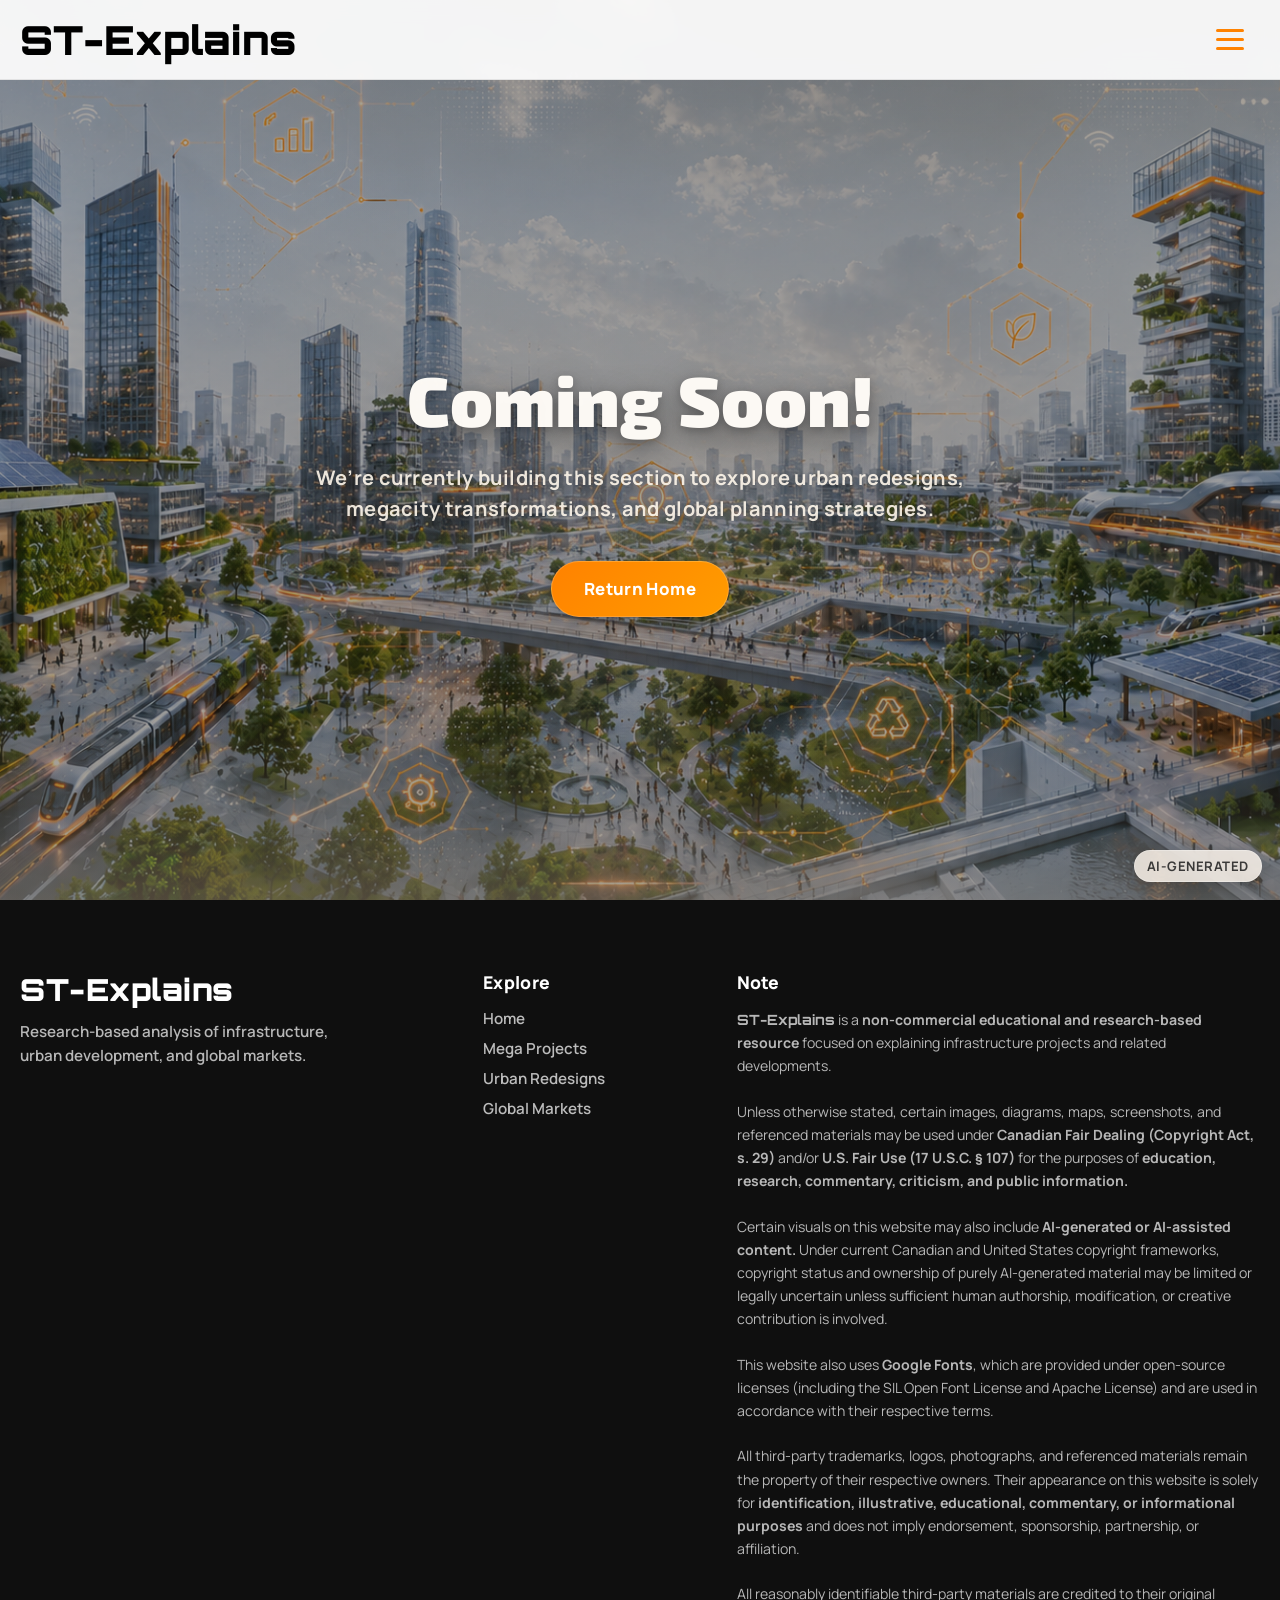
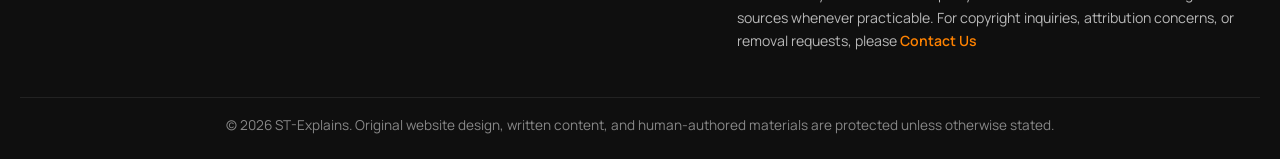
==== cities.html @ 50927453 "Add files via upload" ====
<!DOCTYPE html>
<html lang="en">
    <head>
        <meta charset="UTF-8" />
        <meta name="viewport" content="width=device-width, initial-scale=1.0" />
        <title>ST-Explains</title>
        <link rel="preconnect" href="https://fonts.googleapis.com">
        <link rel="preconnect" href="https://fonts.gstatic.com" crossorigin>
        <link href="https://fonts.googleapis.com/css2?family=Exo+2:wght@600;700;800&family=Manrope:wght@400;500;600;700;800&family=Orbitron:wght@600;700;800&display=swap" rel="stylesheet">
        <link rel="stylesheet" href="style.css">
    </head>
    <body>
        <!-- HERO -->
        <section class="hero">
            <!-- Background (optional image) -->
            <img src="/images/Urban-Coming-Soon.png" class="hero__bg" alt="Coming Soon Background">

            <!-- IMAGE INFO  -->
                <div class="hero-image-label">
                    AI-Generated
                </div>
            
            <!-- NAVBAR -->
            <nav class="navbar">
                <div class="navbar__container">
                    <a href="index.html" id="navbar__logo">ST-Explains</a>
                    <button id="mobile-menu" class="navbar__toggle" type="button">
                        <span class="bar"></span>
                        <span class="bar"></span>
                        <span class="bar"></span>
                    </button>
                    <ul class="navbar__menu" id="primary-navigation">
                        <li class="navbar__item">
                            <a href="index.html" class="navbar__links"><span class="nav-txt">Home</span></a>
                        </li>

                        <li class="navbar__item">
                            <a href="megaprojects.html" class="navbar__links"><span class="nav-txt">Mega Projects</span></a>
                        </li>

                        <li class="navbar__item">
                            <a href="cities.html" class="navbar__links active"><span class="nav-txt">Urban Redesigns</span></a>
                        </li>

                        <li class="navbar__item">
                            <a href="industries.html" class="navbar__links"><span class="nav-txt">Global Markets</span></a>
                        </li>
                    </ul>

                </div>
            </nav>

            <!-- HERO CONTENT -->
            <div class="hero__content">
                <div class="text-box">
                    <h1>Coming Soon!</h1>
                    <p>
                        <strong>
                            We’re currently building this section to explore urban redesigns, megacity transformations,
                            and global planning strategies.
                        </strong>
                    </p>
                    <a href="index.html">Return Home</a>
                </div>
            </div>
        </section>
        
        <!-- FOOTER -->
        <footer class="site-footer">

            <div class="footer-container">

                <!-- Brand -->
                <div class="footer-brand">
                    <h2>ST-Explains</h2>
                    <p>
                        Research-based analysis of infrastructure, urban development, and global markets.
                    </p>
                </div>

                <!-- Links -->
                <div class="footer-links">
                    <h4>Explore</h4>
                    <a href="index.html">Home</a>
                    <a href="megaprojects.html">Mega Projects</a>
                    <a href="cities.html">Urban Redesigns</a>
                    <a href="industries.html">Global Markets</a>
                </div>

                <!-- Social / Note -->
                <div class="footer-note">
                    <h4>Note</h4>
                    <p>
                        <strong style="font-family: 'Orbitron', sans-serif;">ST-Explains</strong> is a <strong>non-commercial educational and research-based resource</strong> 
                        focused on explaining infrastructure projects and related developments.
                    </p>
                    <br>
                    <p>
                        Unless otherwise stated, certain images, diagrams, maps, screenshots, and referenced materials 
                        may be used under <strong>Canadian Fair Dealing (Copyright Act, s. 29)</strong> and/or 
                        <strong>U.S. Fair Use (17 U.S.C. § 107)</strong> for the purposes of 
                        <strong>education, research, commentary, criticism, and public information.</strong>
                    </p>
                    <br>
                    <p>
                        Certain visuals on this website may also include 
                        <strong>AI-generated or AI-assisted content.</strong>
                        Under current Canadian and United States copyright frameworks, copyright status and ownership 
                        of purely AI-generated material may be limited or legally uncertain unless sufficient human authorship, 
                        modification, or creative contribution is involved.
                    </p>
                    <br>
                    <p>
                        This website also uses <strong>Google Fonts</strong>, which are provided under open-source
                        licenses (including the SIL Open Font License and Apache License) and are used in accordance
                        with their respective terms.
                    </p>
                    <br>
                    <p>
                        All third-party trademarks, logos, photographs, and referenced materials remain the property 
                        of their respective owners. Their appearance on this website is solely for 
                        <strong>identification, illustrative, educational, commentary, or informational purposes</strong> 
                        and does not imply endorsement, sponsorship, partnership, or affiliation.
                    </p>
                    <br>
                    <p>
                        All reasonably identifiable third-party materials are credited to their original sources whenever practicable.
                        For copyright inquiries, attribution concerns, or removal requests, please  <a class="footer-links" href="https://commons.wikimedia.org/wiki/User:TheWxResearcher">Contact Us</a>
                    </p>
                </div>

            </div>

            <!-- Bottom bar -->
            <div class="footer-bottom">
                <p>
                    © 2026 ST-Explains. Original website design, written content, and human-authored materials 
                    are protected unless otherwise stated.
                </p>
            </div>
        </footer>
        <script src="app.js"></script>
    </body>
</html>
---- style.css ----
:root {
    /* ============================= */
    /* Base Colors */
    --white-primary: #FFFFFF;
    --white-muted: #F5F5F5;

    --black-primary: #000000;
    --black-secondary: #1C1C1C;

    /* ============================= */
    /* Text Colors */
    --text-primary: #0b0d12;
    --text-secondary: #4f545c;
    --text-secondary-overlay: #1f2328;
    --text-muted: #C4C4C4;
    --text-inverse: #FFFFFF;

    /* ============================= */
    /* Accent Colors (Construction Theme) */
    --accent-primary: #FF8200;   /* Industrial Reddish-Orange */
    --accent-secondary: #FF9C00; /* Construction Gold */

    /* ============================= */
    /* UI Elements */
    --background-main: var(--white-primary);
    --background-section: var(--white-muted);

    --navbar-bg: var(--white-primary);
    --footer-bg: var(--black-primary);

    --link-default: var(--accent-primary);
    --link-hover: var(--accent-secondary);

    --button-primary-bg: var(--accent-primary);
    --button-primary-text: var(--text-inverse);
    --button-primary-hover-bg: var(--accent-secondary);
    --button-primary-hover-text: var(--text-inverse);

    --divider-color: #353535;
    --border-light: #e0e0e0;

    /* Navbar height */
    --navbar-height: 80px;
}

/* =========================================================
   RESET & BASE
========================================================= */
html {
    scroll-behavior: smooth;
    margin: 0;
    padding: 0;
}

* {
    margin: 0;
    padding: 0;
    box-sizing: border-box;
}

body {
    background-color: var(--white-primary);
    color: var(--text-primary);
    margin: 0;
    padding: 0;
    -webkit-font-smoothing: antialiased;
    -moz-osx-font-smoothing: grayscale;
    text-rendering: optimizeLegibility;
}

/* =========================================================
   FONT Hierarchy
========================================================= */
body,
p,
a,
li,
span,
button,
input,
textarea {
    font-family: 'Manrope', sans-serif;
}

/* Headings */

.text-box h1, .text-box h1 .accent,
.section-heading h1,
.About_Section h1,
.topic-card h3, .topic-card h3 .accent,
.article-card h3, .article-card h3 .accent,
.quote-section blockquote {
    font-family: 'Exo 2', sans-serif;
}
/* Logo */

#navbar__logo,
.footer-brand h2 {
    font-family: 'Orbitron', sans-serif;
}
/* =========================================================
   NAVBAR
========================================================= */
.navbar {
    position: fixed;
    top: 0;
    left: 0;
    width: 100%;
    height: var(--navbar-height);
    z-index: 9999;
    background: rgba(255, 255, 255, 0.92); /* slightly translucent */
    backdrop-filter: blur(10px);          /* modern glass effect */
    -webkit-backdrop-filter: blur(10px);
    border-bottom: 1px solid rgba(0,0,0,0.08);
}

.navbar__container {
    max-width: 1300px;
    height: 100%;
    margin: 0 auto;
    padding: 0 20px;
    display: flex;
    justify-content: space-between;
    align-items: center;
}

/* Logo */
#navbar__logo {
    font-size: 2.5rem;
    font-weight: 900;
    color: var(--black-primary);
    text-decoration: none;
}

/* Menu */
.navbar__menu {
    display: flex;
    list-style: none;
    align-items: center;
}

.navbar__item {
    height: 50px;
    font-size: 1.25rem;
    font-weight: 700;
}

.navbar__links {
    position: relative;
    display: inline-flex;
    align-items: center;
    padding: 0 1.1rem;
    height: 100%;
    color: var(--text-primary);
    transition: color 0.25s ease;
    text-decoration: none;
    text-shadow: 0 2px 8px rgba(0,0,0,0.12), 0 1px 0 rgba(255,255,255,0.12);
}

.nav-txt {
    display: inline-block; /* needed so ::after can size to the text */
    position: relative;
}

.nav-txt::after {
    content: "";
    position: absolute;
    left: 50%;
    bottom: -15px;
    width: 100%;
    height: 4px;
    transform: translateX(-50%) scaleX(0);
    transform-origin: center;
    background: var(--accent-primary);
    transition: transform .75s cubic-bezier(.2,.8,.2,1);
    pointer-events: none;
    z-index: 2;
}

/* show the underline */
.navbar__links:hover .nav-txt::after,
.navbar__links:focus-visible .nav-txt::after,
.navbar__links.active .nav-txt::after,
.navbar__item:focus-within .nav-txt::after {
    transform: translateX(-50%) scaleX(1.15);
}

/* color on hover/focus/active */
.navbar__links:hover,.navbar__links:focus-visible,.navbar__links.active {
    color: var(--accent-primary);
    text-shadow: 0 2px 12px rgba(255,130,0,0.22), 0 1px 0 rgba(255,255,255,0.12);
    outline: none;
}

/* Mobile toggle */
.navbar__toggle {
    display: none;              
    background: transparent;
    border: 0;
    padding: 8px;
    cursor: pointer;
    align-items: center;
    justify-content: center;
    gap: 6px;
    z-index: 1200;
    width: 44px;
    height: 40px;
    box-sizing: content-box;
}

/* the three bars */
.navbar__toggle .bar {
    display: block;           
    width: 28px;
    height: 3px;
    border-radius: 2px;
    background: var(--accent-primary, #ff7200);
    transform-origin: center;
    transition: transform .25s ease, opacity .2s ease;
}

@media screen and (max-width: 1300px) {
    .navbar {
        transition: top 0.35s ease;
    }

    .navbar__toggle {
        display: inline-flex;
        flex-direction: column;
        align-items: center;
        justify-content: center;
    } 

    .navbar__container {
        position: relative;
    }

    .navbar__menu {
        position: absolute;
        top: -1000px;
        left: 0;
        width: 100%;
        background-color: #ffffff;
        flex-direction: column;
        transition: top 0.35s ease;
        border-bottom: 1px solid var(--border-light);
        padding-bottom: 10px;
    }

    .navbar__menu.active {
        top: 80px;
    }
    
    .navbar__item {
        position: relative;
        width: 100%;
        height: auto;
        justify-content: center;
        font-size: 1.25rem;
    }
    
    .nav-txt::after {
        display: none !important;
        transition: none !important;
        transform: none !important;
        opacity: 0 !important;
    }

    .navbar__links {
        display: block;
        width: 100%;
        padding: 1.25rem 1.5rem 1.25rem 2.5rem;
        box-sizing: border-box;
        border-radius: 12px;
        position: relative;
        text-align: center;
    }

    .navbar__links:hover, .navbar__links.active, .navbar__item:focus-within .navbar__links {
        color: var(--accent-primary);  
    }

    .navbar__links::before {
        content: "";
        position: absolute;
        left: 12px;
        top: 50%;
        transform: translateY(-50%) scaleY(0);
        transform-origin: center;
        width: 6px;
        height: 30px;               /* final height */
        background: var(--accent-primary);
        border-radius: 4px;
        transition: transform .75s cubic-bezier(.2,.9,.2,1);
        z-index: 3;
        pointer-events: none;
    }

    .navbar__links::after {
        content: "";
        position: absolute;
        left: 8px;
        top: 50%;
        transform: translateY(-50%) scaleY(0);
        transform-origin: center;
        width: calc(100% - 16px);
        height: 50px;
        background: rgba(255,156,0,0.14);
        border-radius: 12px;
        transition: transform .75s cubic-bezier(.2,.9,.2,1), opacity .18s linear;
        z-index: 2;
        pointer-events: none;
        opacity: 0;
    }

    .navbar__links:hover::before,
    .navbar__links.active::before,
    .navbar__item:focus-within .navbar__links::before {
        transform: translateY(-50%) scaleY(1.15);
    }

    .navbar__links:hover::after,
    .navbar__links.active::after,
    .navbar__item:focus-within .navbar__links::after {
        transform: translateY(-50%) scaleY(1);
        opacity: 1;
    }

    .navbar__toggle.is-active .bar:nth-child(1) {
        transform: translateY(9px) rotate(45deg);
    }

    .navbar__toggle.is-active .bar:nth-child(2) {
        opacity: 0;
    }

    .navbar__toggle.is-active .bar:nth-child(3) {
        transform: translateY(-9px) rotate(-45deg);
    }
}

/* =========================================================
   HERO SECTION
========================================================= */
.hero {
    position: relative;
    height: 100vh;
    width: 100%;
    overflow: hidden;
    display: flex;
    align-items: center;
    justify-content: center;
    margin-bottom: 0;
}

/* HERO IMAGE */
.hero__bg {
    position: absolute;
    inset: 0;
    width: 100%;
    height: 100%;
    object-fit: cover;
    object-position: center;
    z-index: 1;
    animation: heroZoom 18s ease-in-out infinite alternate;
    object-position: center 35%;
}

@keyframes heroZoom {
    from {
        transform: scale(1);
    }
    to {
        transform: scale(1.08);
    }
}

/* OVERLAY LAYERS */
.hero::before {
    content: "";
    position: absolute;
    inset: 0;
    background:
        linear-gradient(
            rgba(0,0,0,0.35),
            rgba(0,0,0,0.35)
        ),

        linear-gradient(
            to bottom,
            hsla(33, 100%, 89%, 0.4) 0%,
            hsla(33, 100%, 89%, 0.2) 8%,
            hsla(35, 100%, 81%, 0.1) 14%,
            transparent 22%
        ),
        linear-gradient(
            to top,
            hsla(33, 100%, 89%, 0.4) 0%,
            hsla(33, 100%, 89%, 0.2) 8%,
            hsla(35, 100%, 81%, 0.1) 14%,
            transparent 22%
        ),
        radial-gradient(
            ellipse at 80% 0%,
            rgba(255, 200, 120, 0.15) 0%,
            transparent 60%
        ),
        radial-gradient(
            ellipse at 20% 100%,
            rgba(255, 200, 120, 0.15) 0%,
            transparent 60%
        );
    z-index: 2;
    pointer-events: none;
}

/* =========================================================
   HERO IMAGE LABEL
========================================================= */

.hero-image-label {
    position: absolute;
    bottom: 18px;
    right: 18px;
    z-index: 20;
    padding: 6px 12px;
    border-radius: 999px;
    background: rgba(255, 248, 240, 0.82);
    backdrop-filter: blur(10px);
    color: rgba(40, 40, 40, 0.9);
    font-size: 0.82rem;
    font-weight: 700;
    letter-spacing: 0.04em;
    text-transform: uppercase;
    box-shadow: 0 4px 14px rgba(0,0,0,0.14);
    border: 1px solid rgba(255,255,255,0.28);
    user-select: none;
    pointer-events: none;
}

/* ---------------------------------------------------------
   MOBILE
--------------------------------------------------------- */

@media screen and (max-width: 768px) {
    .hero-image-label {
        bottom: 14px;
        right: 14px;
        font-size: 0.72rem;
        padding: 5px 10px;
    }
}

/* =========================================================
   HERO TEXT
========================================================= */
.hero__content {
    position: relative;
    z-index: 5;
    width: 100%;
    padding-top: var(--navbar-height);
    display: flex;
    justify-content: center;
    align-items: center;
}

.text-box {
    width: 100%;
    max-width: 1300px;
    display: flex;
    flex-direction: column;
    align-items: center;
    gap: 25px;
    text-align: center;
    color: #fff;
    padding:
        clamp(1rem, 2vw, 2rem)
        clamp(1rem, 3vw, 2.5rem);
}

/* ---------------------------------------------------------
   MAIN TITLE
--------------------------------------------------------- */
.text-box h1 {
    margin: 0;
    max-width: 1000px;
    font-size: clamp(3rem, 5.5vw, 5.5rem);
    font-weight: 900;
    line-height: 1.05;
    color: rgba(255, 252, 247, 0.98);
    text-wrap: balance;
    text-shadow:
        0 10px 35px rgba(0,0,0,0.42),
        0 3px 10px rgba(0,0,0,0.22);
}

/* ACCENT */
.text-box h1 .accent {
    color: var(--accent-primary);
    text-shadow: 0 0 18px rgba(255, 190, 120, 0.18);
}

/* ---------------------------------------------------------
   SUBTITLE
--------------------------------------------------------- */

.text-box p {
    margin: 0;
    width: min(720px, 92%);
    font-size: clamp(1rem, 1.75vw, 1.25rem);
    font-weight: 500;
    line-height: 1.55;
    letter-spacing: 0.015em;
    color: rgba(255, 247, 235, 0.9);
    text-shadow: 0 3px 12px rgba(0,0,0,0.32);
    text-wrap: balance;
}

/* ---------------------------------------------------------
   CTA BUTTON
--------------------------------------------------------- */
.text-box a {
    margin-top: 0.75rem;
    display: inline-flex;
    align-items: center;
    justify-content: center;
    padding: 0.95rem 2rem;
    border-radius: 999px;
    background: linear-gradient(135deg, var(--accent-primary), var(--accent-secondary));
    color: white;
    text-decoration: none;
    font-size: 1.05rem;
    font-weight: 800;
    letter-spacing: 0.02em;
    border: 1px solid rgba(255,255,255,0.18);
    box-shadow: 0 8px 24px rgba(0,0,0,0.18);
    transition:
        transform 0.25s ease,
        box-shadow 0.25s ease,
        filter 0.25s ease;
}

.text-box a:hover {
    transform: translateY(-2px);
    filter: brightness(1.03);
    box-shadow: 0 12px 28px rgba(0,0,0,0.24);
}

/* ---------------------------------------------------------
   MOBILE
--------------------------------------------------------- */

@media screen and (max-width: 768px) {
    .hero__content {
        padding: 6rem 1.25rem 4rem;
    }

    .text-box {
        gap: 1rem;
    }

    .text-box h1 {
        font-size: clamp(2.5rem, 10vw, 4rem);
        line-height: 1.08;
        letter-spacing: -0.04em;
    }

    .text-box p {
        width: 100%;
        font-size: 1.08rem;
        line-height: 1.55;
    }

    .text-box a {
        width: 100%;
        max-width: 280px;
    }
}

/* =========================================================
   PAGE LAYOUT
========================================================= */

.page-layout {
    width: 100%;
    background: var(--white-primary);
    display: flex;
    flex-direction: column;
    align-items: center;
    gap: 2.75rem;
    padding: 2.5rem 1.5rem 6rem;
}

/* shared section width */

.About_Section,
.topics-section,
.latest-section,
.quote-section {
    width: 100%;
    max-width: 1200px;
}

/* =========================================================
   SECTION HEADINGS
========================================================= */

.section-heading {
    text-align: center;
    margin-bottom: 2rem;
}

.section-heading h1 {
    font-size: clamp(2.8rem, 5vw, 4rem); /* increased size */
    font-weight: 800;
    line-height: 1.05;
    color: var(--text-primary);
    position: relative;
    margin: 0 0 1rem;
    padding-bottom: 1rem;
    text-wrap: balance;
}

/* accent underline */
.section-heading h1::after {
    content: "";
    position: absolute;
    left: 50%;
    bottom: 0;
    transform: translateX(-50%);
    width: 170px;
    height: 5px;
    background: linear-gradient(to right, transparent, var(--accent-primary), transparent);
    border-radius: 2px;
    opacity: 0.9;
}

.section-heading p {
    max-width: 760px; /* slightly wider for balance */
    margin: 0 auto;
    font-size: 1.2rem;
    font-weight: 550;
    line-height: 1.75;
    color: rgba(40,40,40,0.72);
    text-wrap: balance;
}

/* =========================================================
   SECTION HEADING MOBILE
========================================================= */

@media screen and (max-width: 768px) {

    .section-heading {
        margin-bottom: 2rem;
    }

    .section-heading h1 {
        font-size: clamp(2.4rem, 9vw, 3.2rem);
        line-height: 1.08;
        margin-bottom: 0.85rem;
        padding-bottom: 0.75rem;
    }

    .section-heading h1::after {
        width: 130px;
        height: 4px;
    }

    .section-heading p {
        font-size: 1.02rem;
        line-height: 1.65;
    }
}

/* =========================================================
   SECTION DIVIDER
========================================================= */

.section-divider {
    width: min(1100px, 88%);
    height: 1px;
    margin: 2.25rem auto;
    background: linear-gradient(to right, transparent, rgba(0,0,0,0.12), rgba(255,140,0,0.22),rgba(0,0,0,0.12), transparent);
    position: relative;
}

/* subtle glowing center accent */
.section-divider::after {
    content: "";
    position: absolute;
    left: 50%;
    top: 50%;
    transform: translate(-50%, -50%);
    width: 120px;
    height: 4px;
    border-radius: 999px;
    background: linear-gradient(to right,transparent,var(--accent-primary),transparent);
    opacity: 0.55;
    filter: blur(0.5px);
}

/* =========================================================
   SECTION DIVIDER MOBILE
========================================================= */

@media screen and (max-width: 768px) {
    .section-divider {
        margin: 1.75rem auto;
        width: 92%;
    }

    .section-divider::after {
        width: 90px;
    }
}

/* =========================================================
   ABOUT SECTION
========================================================= */

.About_Section {
    display: flex;
    flex-direction: column;
    align-items: center;
    text-align: center;
    width: 100%;
    max-width: 1100px;
    margin: 2.25rem auto;
    padding: 0 1.5rem;
}

/* =========================================================
   HEADING
========================================================= */

.About_Section h1 {
    font-size: clamp(2.8rem, 5vw, 4rem);
    font-weight: 800;
    line-height: 1.08;
    color: var(--text-primary);
    position: relative;
    margin: 0 0 1rem;
    padding-bottom: 0.85rem;
    text-wrap: balance;
}

.About_Section h1::after {
    content: "";
    position: absolute;
    left: 50%;
    bottom: 0;
    transform: translateX(-50%);
    width: 160px;
    height: 5px;
    border-radius: 999px;
    background: linear-gradient(to right, transparent, var(--accent-primary), transparent);
    opacity: 0.9;
}

/* =========================================================
   ABOUT CARD
========================================================= */

.about-card {
    width: 100%;
    max-width: 760px;
    padding:
        clamp(1.4rem, 3vw, 2.1rem)
        clamp(1.2rem, 3vw, 2rem);
    border-radius: 22px;
    background: linear-gradient(145deg, rgba(255,255,255,0.96), rgba(255,248,240,0.92));
    border: 1px solid rgba(0,0,0,0.06);
    box-shadow:
        0 8px 28px rgba(0,0,0,0.07),
        0 2px 8px rgba(0,0,0,0.04);
    text-align: left;
}

/* =========================================================
   ABOUT TEXT
========================================================= */

.about-card p {
    margin: 0;
    font-size: clamp(1rem, 1.3vw, 1.08rem);
    font-weight: 550;
    line-height: 1.8;
    letter-spacing: 0.01em;
    color: rgba(35,35,35,0.88);
    text-wrap: pretty;
}

/* =========================================================
   ABOUT SECTION MOBILE
========================================================= */

@media screen and (max-width: 768px) {

    .About_Section {
        margin: 2rem auto;
        padding: 0 1rem;
    }

    .About_Section h1 {
        margin-bottom: 0.9rem;
        padding-bottom: 0.7rem;
    }

    .About_Section h1::after {
        width: 120px;
        height: 4px;
    }

    .about-card {
        border-radius: 18px;
        padding: 1.35rem;
    }

    .about-card p {
        font-size: 1rem;
        line-height: 1.72;
    }
}

/* =========================================================
   TOPICS GRID
========================================================= */

.topics-grid {
    display: grid;
    grid-template-columns: repeat(3, 1fr);
    gap: 2rem;
}

.topic-card {
    display: flex;
    flex-direction: column;
    gap: 1rem;
    padding: 2rem;
    border-radius: 24px;
    text-decoration: none;
    background: linear-gradient( 145deg,rgba(255,255,255,0.96),rgba(255,248,240,0.92));
    border: 1px solid rgba(0,0,0,0.06);
    box-shadow: 0 8px 28px rgba(0,0,0,0.07), 0 2px 8px rgba(0,0,0,0.04);
    transition:
        transform 0.25s ease,
        box-shadow 0.25s ease;
}

.topic-card:hover {
    transform: translateY(-6px);
    box-shadow: 0 14px 32px rgba(0,0,0,0.1);
}

.topic-card h3 {
    font-size: 1.75rem;
    font-weight: 750;
    color: var(--text-primary);
    margin: 0;
}

.topic-card p {
    margin: 0;
    line-height: 1.7;
    color: rgba(40,40,40,0.76);
    font-weight: 550;
}

.topic-card .accent {
    color: var(--accent-primary);
}

#explore-topics {
    scroll-margin-top: 190px;
}

/* =========================================================
   LATEST ARTICLES
========================================================= */
.latest-grid {
    display: grid;
    grid-template-columns: repeat(2, minmax(0, 1fr));
    gap: 2rem;
}

.article-card {
    display: flex;
    flex-direction: column;
    padding: 1.5rem;
    border-radius: 26px;
    background: linear-gradient(145deg,rgba(255,255,255,0.97), rgba(255,248,240,0.93));
    border: 1px solid rgba(0,0,0,0.06);
    box-shadow:
        0 10px 30px rgba(0,0,0,0.07),
        0 2px 10px rgba(0,0,0,0.04);
    overflow: hidden;
    transition:
        transform 0.28s ease,
        box-shadow 0.28s ease;
}

/* subtle lift */

.article-card:hover {
    transform: translateY(-4px);
    box-shadow:
        0 16px 36px rgba(0,0,0,0.10),
        0 3px 12px rgba(0,0,0,0.05);
}

/* =========================================================
   ARTICLE IMAGE
========================================================= */

.article-image-wrapper {
    position: relative;
    width: 100%;
    overflow: hidden;
    border-radius: 18px;
    margin-bottom: 1.4rem;
    background: #f5f5f5;
}

.article-image {
    width: 100%;
    height: 240px;
    object-fit: cover;
    object-position: center;
    display: block;
    transition:
        transform 0.5s ease,
        filter 0.35s ease;
}

/* image hover */

.article-card:hover .article-image {
    transform: scale(1.045);
    filter: brightness(1.02);
}

/* subtle image overlay */

.article-image-wrapper::after {
    content: "";
    position: absolute;
    inset: 0;
    background: linear-gradient(to top, rgba(0,0,0,0.22) 0%, transparent 35%);
    pointer-events: none;
}

/* =========================================================
   IMAGE CREDIT LABEL
========================================================= */

.article-image-label {
    position: absolute;
    bottom: 14px;
    right: 14px;
    z-index: 5;
    display: inline-flex;
    align-items: center;
    gap: 0.3rem;
    padding: 0.45rem 0.75rem;
    border-radius: 999px;
    background: rgba(255, 248, 240, 0.82);
    backdrop-filter: blur(10px);
    -webkit-backdrop-filter: blur(10px);
    border: 1px solid rgba(255,255,255,0.28);
    box-shadow: 0 4px 14px rgba(0,0,0,0.14);
    font-size: 0.75rem;
    font-weight: 700;
    letter-spacing: 0.03em;
    color: rgba(35,35,35,0.9);
}

/* credit link */
.article-image-label a {
    color: var(--accent-primary);
    text-decoration: none;
    font-weight: 750;
    transition:
        color 0.2s ease,
        opacity 0.2s ease;
}

.article-image-label a:hover {
    opacity: 0.82;
    text-decoration: underline;
}

/* =========================================================
   ARTICLE CONTENT
========================================================= */

.article-content {
    display: flex;
    flex-direction: column;
    flex: 1;
}

.article-tag {
    display: inline-flex;
    align-items: center;
    width: fit-content;
    margin-bottom: 1rem;
    padding: 0.45rem 0.8rem;
    border-radius: 999px;
    background: rgba(255,190,120,0.16);
    color: var(--accent-primary);
    font-size: 0.78rem;
    font-weight: 750;
    letter-spacing: 0.04em;
    text-transform: uppercase;
}

.article-card h3 {
    margin: 0 0 1rem;
    font-size: 1.75rem;
    font-weight: 750;
    line-height: 1.3;
    color: var(--text-primary);
    text-wrap: balance;
}

.article-card .accent {
    color: var(--accent-primary);
}

.article-card p {
    margin: 0 0 1.5rem;
    line-height: 1.75;
    color: rgba(40,40,40,0.76);
    font-size: 1rem;
    font-weight: 550;
    flex: 1;
}

.article-card > a,
.article-content > a {
    width: fit-content;
    text-decoration: none;
    color: var(--accent-primary);
    font-weight: 750;
    transition:
        transform 0.2s ease,
        opacity 0.2s ease;
}

.article-card > a:hover,
.article-content > a:hover {
    transform: translateX(2px);
    opacity: 0.82;
}

/* =========================================================
   MOBILE
========================================================= */

@media screen and (max-width: 768px) {

    .latest-grid {
        grid-template-columns: 1fr;
        gap: 1.5rem;
    }

    .article-card {
        padding: 1.2rem;
        border-radius: 22px;
    }

    .article-image {
        height: 210px;
    }

    .article-card h3 {
        font-size: 1.3rem;
    }

    .article-image-label {
        bottom: 12px;
        right: 12px;
        font-size: 0.68rem;
        padding: 0.4rem 0.65rem;
    }
}

#latest-articles {
    scroll-margin-top: 120px;
}

/* =========================================================
   QUOTE SECTION
========================================================= */

.quote-section {
    text-align: center;
    max-width: 900px;
}

.quote-section blockquote {
    margin: 0 0 1rem;
    font-size: clamp(1.6rem, 3vw, 2.3rem);
    font-weight: 750;
    line-height: 1.45;
    color: rgba(30,30,30,0.9);
}

.quote-section p {
    margin: 0;
    font-size: 1rem;
    font-weight: 700;
    letter-spacing: 0.08em;
    text-transform: uppercase;
    color: var(--accent-primary);
}

/* =========================================================
   CONTENT GRID RESPONSIVE
========================================================= */

@media screen and (max-width: 900px) {

    .topics-grid,
    .latest-grid {
        grid-template-columns: 1fr;
    }

    .page-layout {
        gap: 5rem;
    }
}

@media screen and (max-width: 768px) {

    .page-layout {
        padding: 3rem 1rem 5rem;
    }

    .topic-card,
    .article-card {
        padding: 1.5rem;
    }

    .quote-section blockquote {
        font-size: 1.5rem;
    }
}

/* =========================================================
   FOOTER (UPDATED)
========================================================= */

.site-footer {
    background: #0f0f0f;
    color: rgba(255,255,255,0.85);
    padding: 70px 20px 25px;
    margin-top: 0px;
}

/* container layout */
.footer-container {
    max-width: 1300px;
    margin: 0 auto;

    display: grid;
    grid-template-columns: 2fr 1fr 2.5fr;
    gap: 45px;
}

/* =========================================================
   BRAND
========================================================= */

.footer-brand h2 {
    color: #ffffff;
    font-size: 1.9rem;
    font-weight: 900;
    margin-bottom: 12px;
    letter-spacing: 0.5px;
}

.footer-brand p {
    font-size: 0.95rem;
    line-height: 1.6;
    color: rgba(255,255,255,0.7);
    max-width: 350px;
    font-weight: 600;
}

/* =========================================================
   LINKS
========================================================= */

.footer-links h4 {
    color: white;
    margin-bottom: 14px;
    font-size: 1.1rem;
    letter-spacing: 0.3px;
    font-weight: 800;
}

.footer-links a {
    display: block;
    color: rgba(255,255,255,0.72);
    text-decoration: none;
    margin-bottom: 9px;
    font-size: 0.95rem;
    font-weight: 600;
    transition: color 0.2s ease, transform 0.2s ease;
}

.footer-links a:hover {
    color: var(--accent-primary);
    transform: translateX(3px);
}

/* =========================================================
   NOTE / LEGAL SECTION
========================================================= */

.footer-note h4 {
    color: white;
    margin-bottom: 14px;
    font-size: 1.1rem;
    font-weight: 800;
}

.footer-note p {
    font-size: 0.88rem;
    line-height: 1.65;
    color: rgba(255,255,255,0.7);
}

/* inline link inside note */
.footer-note a {
    color: var(--accent-primary);
    text-decoration: none;
    font-weight: 600;
}

.footer-note a:hover {
    text-decoration: underline;
}

/* =========================================================
   BOTTOM BAR
========================================================= */

.footer-bottom {
    border-top: 1px solid rgba(255,255,255,0.08);
    margin-top: 45px;
    padding-top: 18px;
    text-align: center;
    font-size: 0.85rem;
    color: rgba(255,255,255,0.5);
}

/* =========================================================
   FOOTER RESPONSIVE
========================================================= */

@media screen and (max-width: 900px) {
    .footer-container {
        grid-template-columns: 1fr 1fr;
        gap: 35px;
    }
}

@media screen and (max-width: 600px) {
    .footer-container {
        grid-template-columns: 1fr;
        text-align: left;
    }

    .footer-brand p {
        max-width: 100%;
    }
}
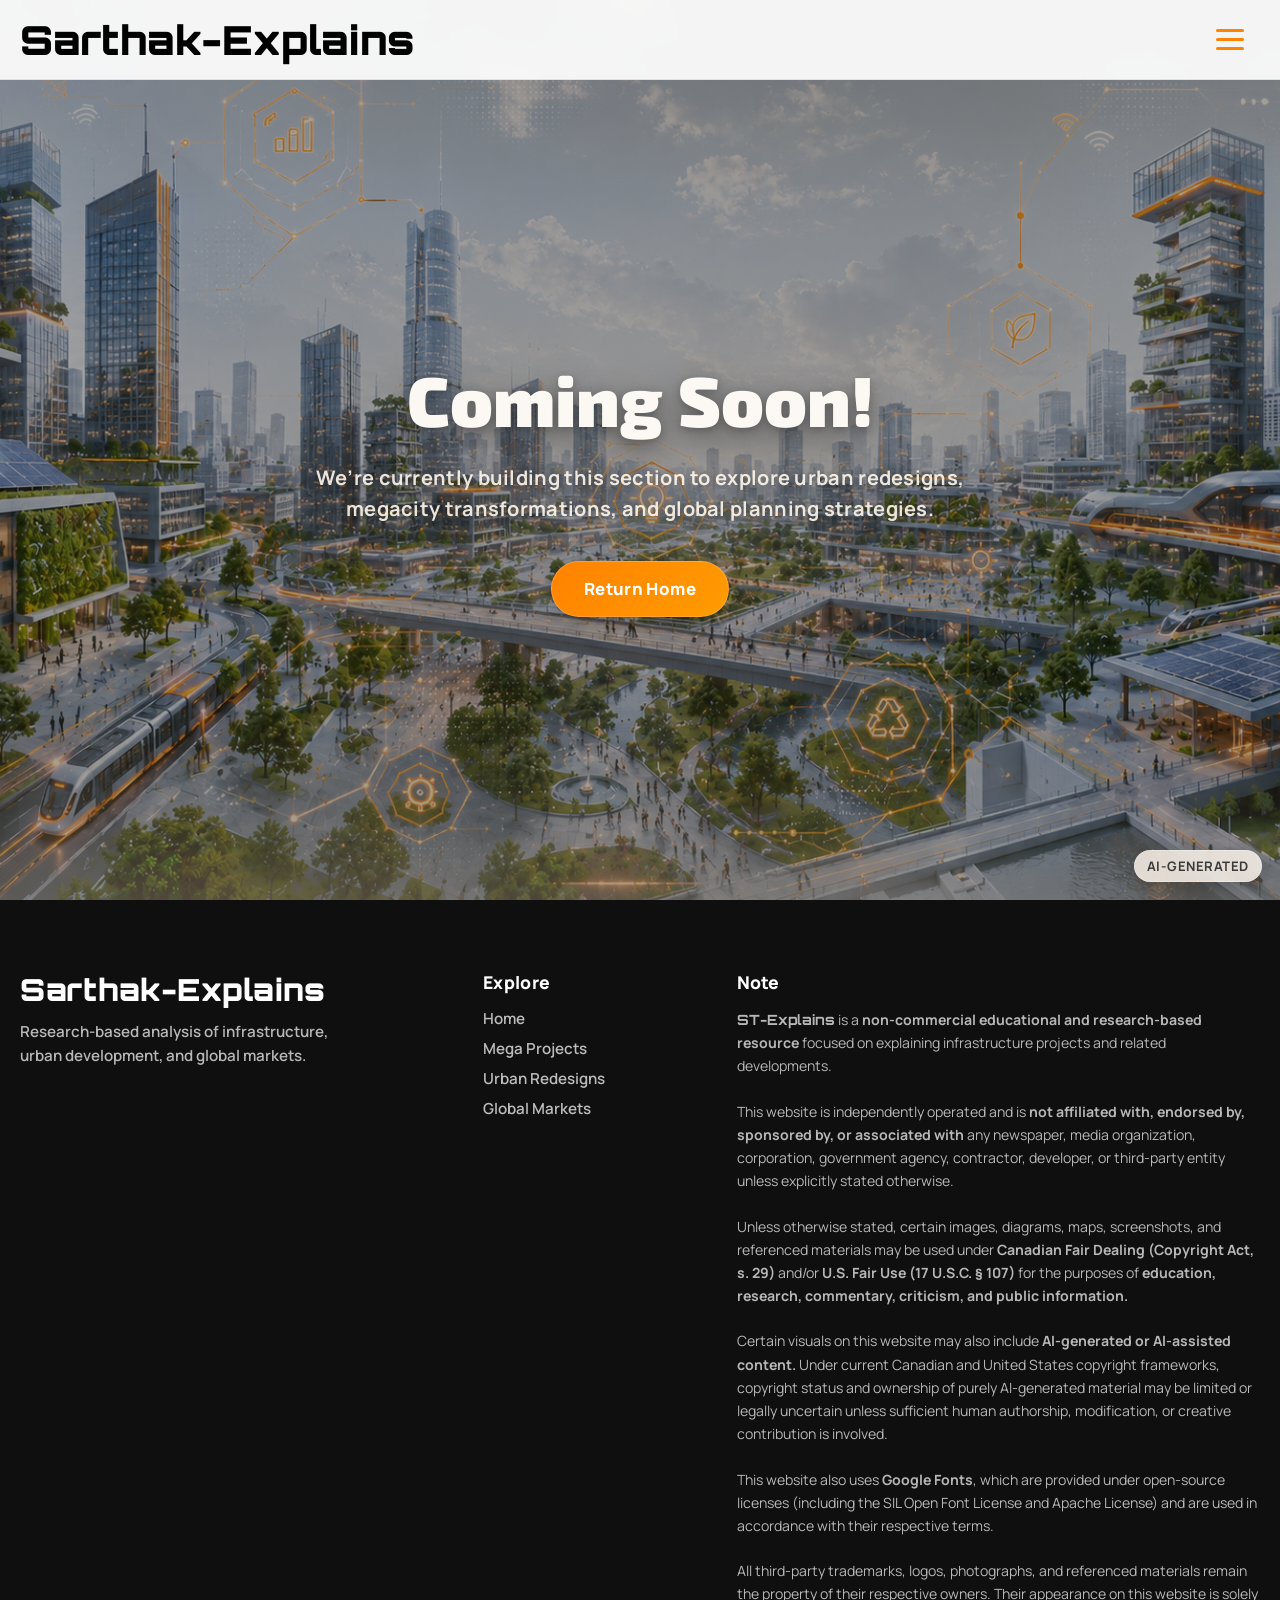
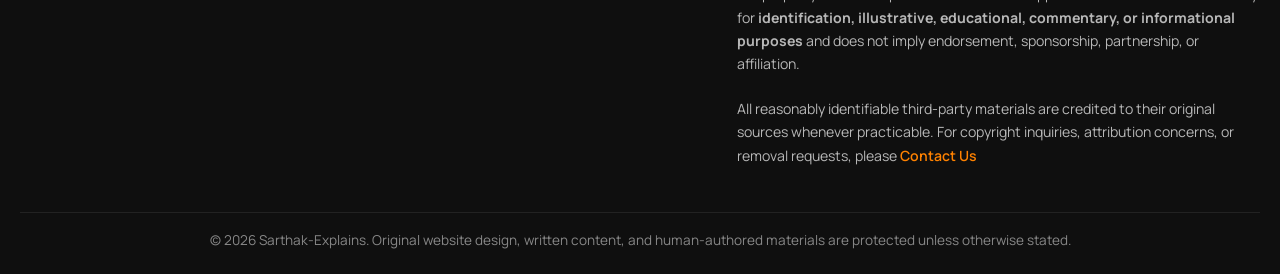
==== commit c6d8ea8c: "Update cities.html" ====
--- a/cities.html
+++ b/cities.html
@@ -3,7 +3,7 @@
     <head>
         <meta charset="UTF-8" />
         <meta name="viewport" content="width=device-width, initial-scale=1.0" />
-        <title>ST-Explains</title>
+        <title>Sarthak-Explains</title>
         <link rel="preconnect" href="https://fonts.googleapis.com">
         <link rel="preconnect" href="https://fonts.gstatic.com" crossorigin>
         <link href="https://fonts.googleapis.com/css2?family=Exo+2:wght@600;700;800&family=Manrope:wght@400;500;600;700;800&family=Orbitron:wght@600;700;800&display=swap" rel="stylesheet">
@@ -13,7 +13,7 @@
         <!-- HERO -->
         <section class="hero">
             <!-- Background (optional image) -->
-            <img src="/images/Urban-Coming-Soon.png" class="hero__bg" alt="Coming Soon Background">
+            <img src="./images/Urban-Coming-Soon.png" class="hero__bg" alt="Coming Soon Background">
 
             <!-- IMAGE INFO  -->
                 <div class="hero-image-label">
@@ -23,7 +23,7 @@
             <!-- NAVBAR -->
             <nav class="navbar">
                 <div class="navbar__container">
-                    <a href="index.html" id="navbar__logo">ST-Explains</a>
+                    <a href="index.html" id="navbar__logo">Sarthak-Explains</a>
                     <button id="mobile-menu" class="navbar__toggle" type="button">
                         <span class="bar"></span>
                         <span class="bar"></span>
@@ -72,7 +72,7 @@
 
                 <!-- Brand -->
                 <div class="footer-brand">
-                    <h2>ST-Explains</h2>
+                    <h2>Sarthak-Explains</h2>
                     <p>
                         Research-based analysis of infrastructure, urban development, and global markets.
                     </p>
@@ -93,6 +93,13 @@
                     <p>
                         <strong style="font-family: 'Orbitron', sans-serif;">ST-Explains</strong> is a <strong>non-commercial educational and research-based resource</strong> 
                         focused on explaining infrastructure projects and related developments.
+                    </p>
+                    <br>
+                    <p>
+                        This website is independently operated and is 
+                        <strong>not affiliated with, endorsed by, sponsored by, or associated with</strong> 
+                        any newspaper, media organization, corporation, government agency, contractor, developer, 
+                        or third-party entity unless explicitly stated otherwise.
                     </p>
                     <br>
                     <p>
@@ -134,7 +141,7 @@
             <!-- Bottom bar -->
             <div class="footer-bottom">
                 <p>
-                    © 2026 ST-Explains. Original website design, written content, and human-authored materials 
+                    © 2026 Sarthak-Explains. Original website design, written content, and human-authored materials 
                     are protected unless otherwise stated.
                 </p>
             </div>
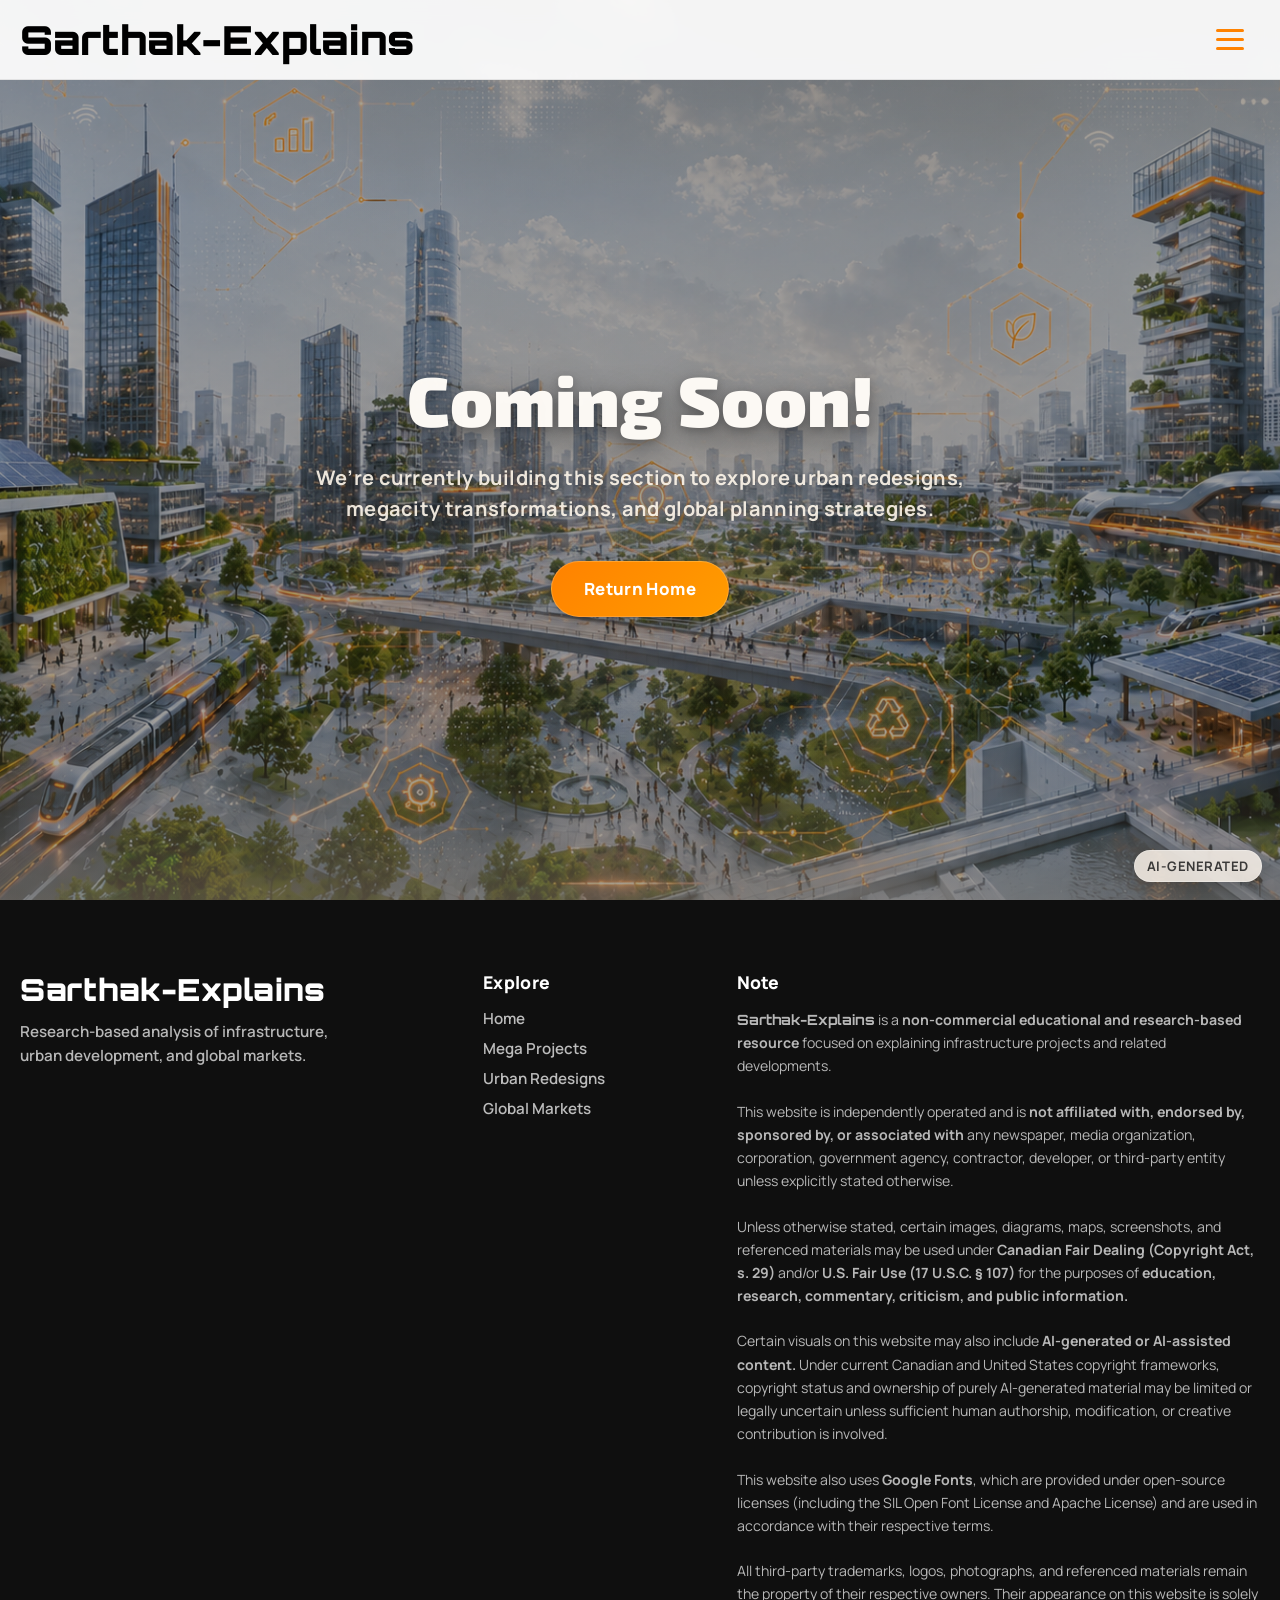
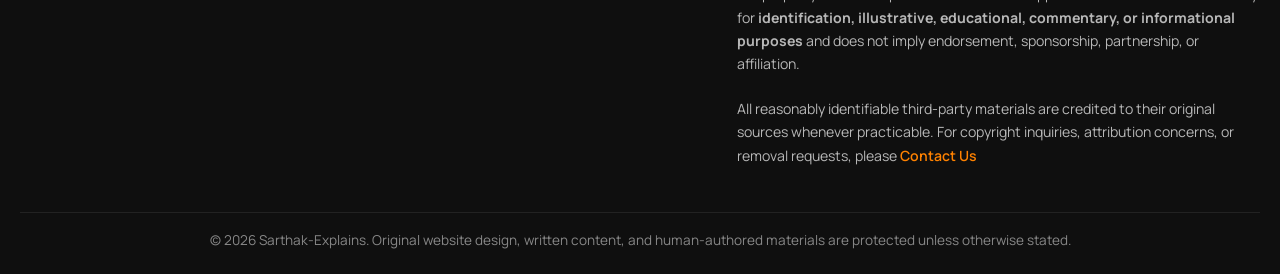
==== commit ae9c4efe: "Update cities.html" ====
--- a/cities.html
+++ b/cities.html
@@ -91,7 +91,7 @@
                 <div class="footer-note">
                     <h4>Note</h4>
                     <p>
-                        <strong style="font-family: 'Orbitron', sans-serif;">ST-Explains</strong> is a <strong>non-commercial educational and research-based resource</strong> 
+                        <strong style="font-family: 'Orbitron', sans-serif;">Sarthak-Explains</strong> is a <strong>non-commercial educational and research-based resource</strong> 
                         focused on explaining infrastructure projects and related developments.
                     </p>
                     <br>
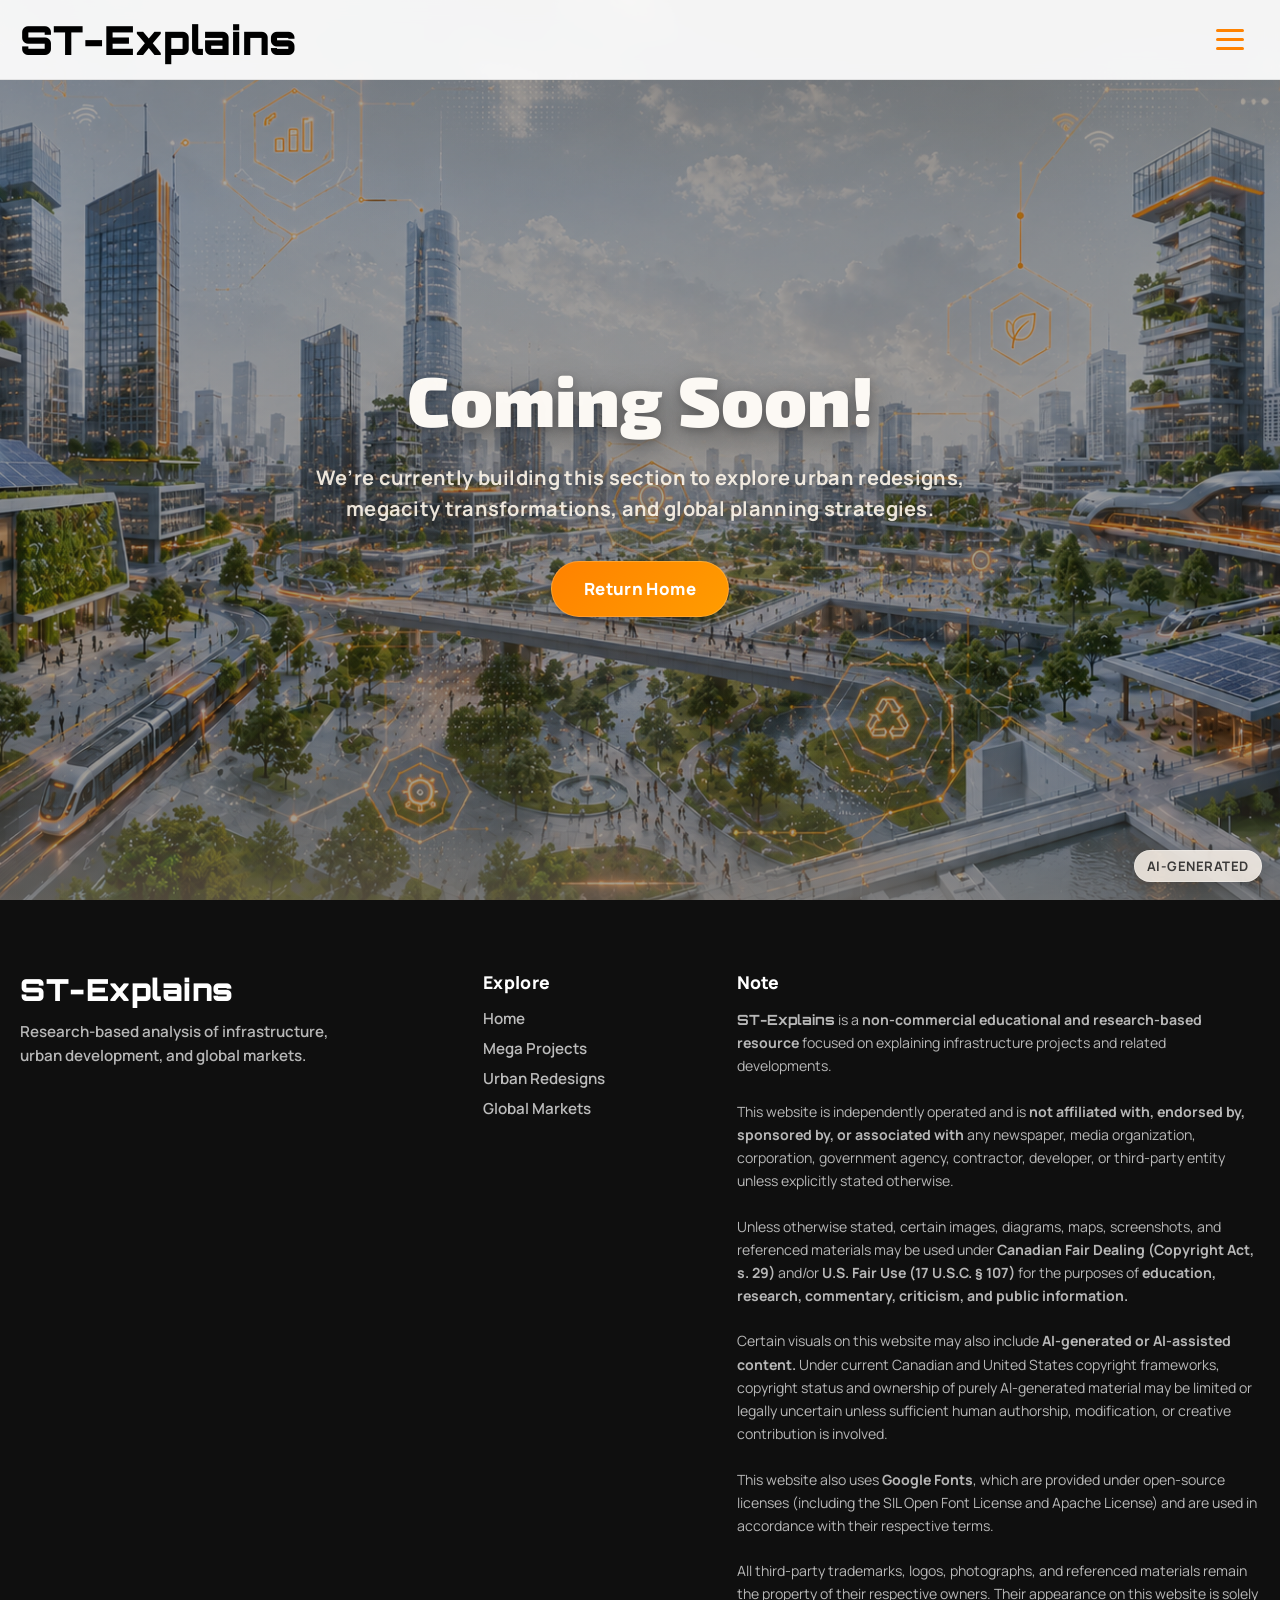
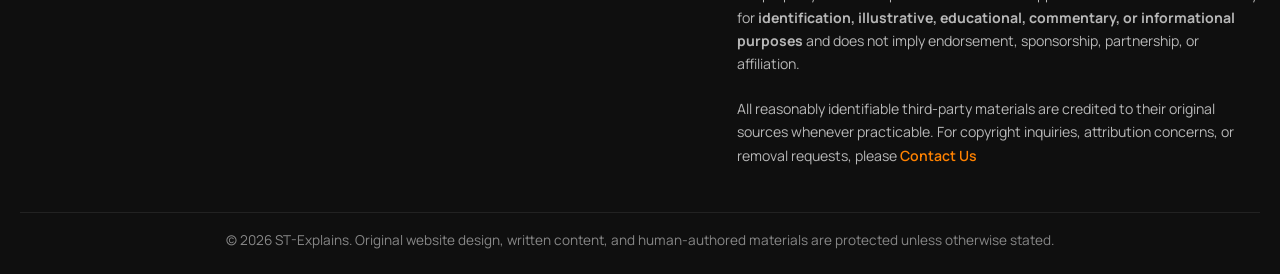
==== commit 72395bd7: "Update cities.html" ====
--- a/cities.html
+++ b/cities.html
@@ -3,7 +3,7 @@
     <head>
         <meta charset="UTF-8" />
         <meta name="viewport" content="width=device-width, initial-scale=1.0" />
-        <title>Sarthak-Explains</title>
+        <title>ST-Explains</title>
         <link rel="preconnect" href="https://fonts.googleapis.com">
         <link rel="preconnect" href="https://fonts.gstatic.com" crossorigin>
         <link href="https://fonts.googleapis.com/css2?family=Exo+2:wght@600;700;800&family=Manrope:wght@400;500;600;700;800&family=Orbitron:wght@600;700;800&display=swap" rel="stylesheet">
@@ -23,7 +23,7 @@
             <!-- NAVBAR -->
             <nav class="navbar">
                 <div class="navbar__container">
-                    <a href="index.html" id="navbar__logo">Sarthak-Explains</a>
+                    <a href="index.html" id="navbar__logo">ST-Explains</a>
                     <button id="mobile-menu" class="navbar__toggle" type="button">
                         <span class="bar"></span>
                         <span class="bar"></span>
@@ -72,7 +72,7 @@
 
                 <!-- Brand -->
                 <div class="footer-brand">
-                    <h2>Sarthak-Explains</h2>
+                    <h2>ST-Explains</h2>
                     <p>
                         Research-based analysis of infrastructure, urban development, and global markets.
                     </p>
@@ -91,7 +91,7 @@
                 <div class="footer-note">
                     <h4>Note</h4>
                     <p>
-                        <strong style="font-family: 'Orbitron', sans-serif;">Sarthak-Explains</strong> is a <strong>non-commercial educational and research-based resource</strong> 
+                        <strong style="font-family: 'Orbitron', sans-serif;">ST-Explains</strong> is a <strong>non-commercial educational and research-based resource</strong> 
                         focused on explaining infrastructure projects and related developments.
                     </p>
                     <br>
@@ -141,7 +141,7 @@
             <!-- Bottom bar -->
             <div class="footer-bottom">
                 <p>
-                    © 2026 Sarthak-Explains. Original website design, written content, and human-authored materials 
+                    © 2026 ST-Explains. Original website design, written content, and human-authored materials 
                     are protected unless otherwise stated.
                 </p>
             </div>
